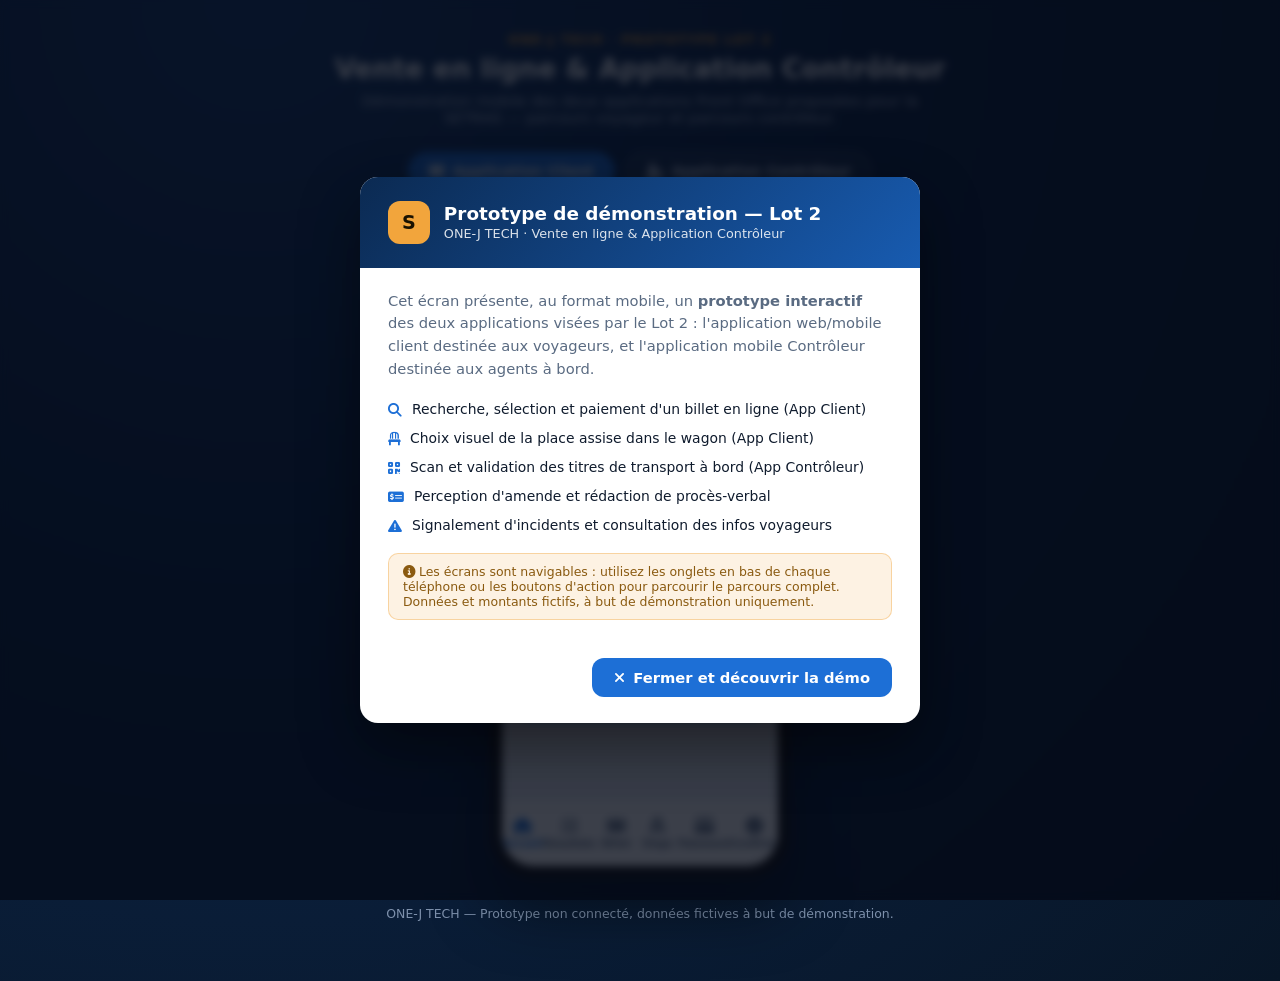
==== index1.html @ 12f7e8b3 "ame change" ====
<!DOCTYPE html>
<html lang="fr">
<head>
<meta charset="UTF-8">
<meta name="viewport" content="width=device-width, initial-scale=1.0">
<title>SETRAG — Prototype Mobile Lot 2 (Vente en ligne & Contrôleur)</title>
<link href="https://cdnjs.cloudflare.com/ajax/libs/font-awesome/6.4.0/css/all.min.css" rel="stylesheet">
<style>
:root{
  --navy:#0b2a52;
  --blue:#1d6fd6;
  --blue-dark:#124f9e;
  --amber:#f2a53c;
  --green:#1fa96a;
  --red:#e5484d;
  --bg:#eef2f8;
  --surface:#ffffff;
  --text:#0f1b2d;
  --text-soft:#5a6b82;
  --border:#dfe6f0;
  --radius:16px;
}
*{box-sizing:border-box;margin:0;padding:0;font-family:'Segoe UI',system-ui,-apple-system,sans-serif;}
body{
  background: radial-gradient(circle at 20% 0%, #163a6b 0%, #0b2140 45%, #081627 100%);
  min-height:100vh;
  color:var(--text);
  padding:32px 20px 60px;
}

/* ===== POPUP INTRO ===== */
.intro-overlay{
  position:fixed; inset:0; background:rgba(4,10,22,0.78); backdrop-filter:blur(4px);
  z-index:1000; display:flex; align-items:center; justify-content:center;
  animation:fadeIn .25s ease;
}
@keyframes fadeIn{from{opacity:0}to{opacity:1}}
.intro-modal{
  background:var(--surface); width:min(560px,92vw); border-radius:18px; overflow:hidden;
  box-shadow:0 25px 60px rgba(0,0,0,.45);
  animation:pop .3s cubic-bezier(.2,.9,.3,1.2);
}
@keyframes pop{from{opacity:0;transform:translateY(16px) scale(.96)}to{opacity:1;transform:translateY(0) scale(1)}}
.intro-head{
  background:linear-gradient(135deg,var(--navy) 0%, var(--blue) 140%);
  color:#fff; padding:24px 28px; display:flex; gap:14px; align-items:center;
}
.intro-head .logo{background:var(--amber); color:#1a1200; font-weight:800; padding:10px 14px; border-radius:12px; font-size:1.2rem;}
.intro-head h2{font-size:1.15rem;}
.intro-head span{font-size:.8rem; opacity:.85; display:block; margin-top:2px;}
.intro-body{padding:22px 28px 6px;}
.intro-body p{color:var(--text-soft); font-size:.92rem; line-height:1.55; margin-bottom:14px;}
.intro-list{list-style:none; margin-bottom:14px;}
.intro-list li{display:flex; gap:10px; align-items:flex-start; font-size:.87rem; padding:6px 0;}
.intro-list li i{color:var(--blue); margin-top:3px;}
.intro-note{
  background:rgba(242,165,60,.14); border:1px solid rgba(242,165,60,.4); color:#8a5a10;
  border-radius:10px; padding:10px 14px; font-size:.78rem; margin-bottom:18px;
}
.intro-foot{padding:14px 28px 26px; display:flex; justify-content:flex-end;}
.btn{
  padding:11px 22px; border:none; border-radius:12px; font-weight:700; cursor:pointer;
  display:inline-flex; align-items:center; gap:8px; font-size:.92rem; transition:.15s ease;
}
.btn-primary{background:var(--blue); color:#fff;}
.btn-primary:hover{background:var(--blue-dark);}

/* ===== HEADER / SWITCHER ===== */
.page-head{max-width:1100px; margin:0 auto 26px; text-align:center; color:#fff;}
.page-head .eyebrow{font-size:.78rem; letter-spacing:1.5px; text-transform:uppercase; color:var(--amber); font-weight:700; margin-bottom:6px;}
.page-head h1{font-size:1.7rem; margin-bottom:8px;}
.page-head p{color:#b9c6dc; font-size:.92rem; max-width:560px; margin:0 auto;}

.switcher{
  max-width:1100px; margin:22px auto 34px; display:flex; justify-content:center; gap:10px;
}
.switcher button{
  padding:10px 20px; border-radius:999px; border:1px solid rgba(255,255,255,.25);
  background:rgba(255,255,255,.06); color:#dce6f5; font-weight:600; font-size:.88rem; cursor:pointer;
  display:flex; align-items:center; gap:8px; transition:.15s ease;
}
.switcher button.active{background:var(--blue); border-color:var(--blue); color:#fff;}

.phones-wrap{
  max-width:1100px; margin:0 auto; display:flex; gap:48px; justify-content:center; align-items:flex-start; flex-wrap:wrap;
}
.phone-block{display:flex; flex-direction:column; align-items:center; gap:16px;}
.phone-block.hidden{display:none;}
.phone-label{color:#fff; font-weight:700; font-size:.95rem; display:flex; align-items:center; gap:8px;}
.phone-label i{color:var(--amber);}

/* ===== PHONE FRAME ===== */
.phone{
  width:300px; height:620px; background:#111; border-radius:42px; padding:12px;
  box-shadow:0 30px 60px rgba(0,0,0,.5), 0 0 0 2px rgba(255,255,255,.06);
  position:relative;
}
.phone .notch{
  position:absolute; top:12px; left:50%; transform:translateX(-50%);
  width:120px; height:22px; background:#111; border-radius:0 0 14px 14px; z-index:5;
}
.screen{
  width:100%; height:100%; background:var(--bg); border-radius:32px; overflow:hidden;
  position:relative; display:flex; flex-direction:column;
}
.status-bar{
  height:30px; background:transparent; display:flex; align-items:center; justify-content:space-between;
  padding:0 20px; font-size:.72rem; font-weight:700; color:var(--text); flex-shrink:0;
}
.screen-body{flex:1; overflow-y:auto; padding:14px 16px 90px;}
.app-view{display:none; flex-direction:column; height:100%;}
.app-view.active{display:flex;}

/* Bottom nav */
.bottom-nav{
  position:absolute; bottom:0; left:0; right:0; height:66px; background:var(--surface);
  border-top:1px solid var(--border); display:flex; z-index:6;
}
.bottom-nav button{
  flex:1; border:none; background:none; display:flex; flex-direction:column; align-items:center;
  justify-content:center; gap:3px; font-size:.62rem; color:var(--text-soft); cursor:pointer; font-weight:600;
}
.bottom-nav button i{font-size:1.05rem;}
.bottom-nav button.active{color:var(--blue);}

/* Generic UI bits inside screens */
.app-h1{font-size:1.2rem; font-weight:800; margin-bottom:4px; color:var(--navy);}
.app-sub{font-size:.78rem; color:var(--text-soft); margin-bottom:16px;}
.field{margin-bottom:12px;}
.field label{display:block; font-size:.72rem; font-weight:700; color:var(--text-soft); margin-bottom:5px; text-transform:uppercase; letter-spacing:.3px;}
.field input, .field select{
  width:100%; padding:11px 12px; border:1px solid var(--border); border-radius:10px; background:var(--surface); font-size:.85rem; color:var(--text);
}
.btn-block{
  width:100%; padding:13px; border:none; border-radius:12px; background:var(--blue); color:#fff;
  font-weight:700; font-size:.88rem; cursor:pointer; display:flex; align-items:center; justify-content:center; gap:8px;
}
.btn-block.secondary{background:var(--surface); color:var(--blue); border:1.5px solid var(--blue);}
.result-card{
  background:var(--surface); border-radius:14px; padding:14px; margin-bottom:12px; border:1px solid var(--border);
  display:flex; flex-direction:column; gap:6px;
}
.result-top{display:flex; justify-content:space-between; align-items:center;}
.result-time{font-weight:800; font-size:1rem;}
.result-price{font-weight:800; color:var(--blue); font-size:1rem;}
.tag{display:inline-block; font-size:.68rem; font-weight:700; padding:3px 8px; border-radius:999px;}
.tag-express{background:rgba(29,111,214,.12); color:var(--blue);}
.tag-omnibus{background:rgba(31,169,106,.12); color:var(--green);}
.chip-row{display:flex; gap:8px; margin-bottom:14px; flex-wrap:wrap;}
.chip{
  padding:8px 14px; border-radius:999px; border:1.5px solid var(--border); font-size:.78rem; font-weight:700; cursor:pointer; color:var(--text-soft);
}
.chip.selected{border-color:var(--blue); color:var(--blue); background:rgba(29,111,214,.08);}
.summary-line{display:flex; justify-content:space-between; font-size:.83rem; padding:8px 0; border-bottom:1px dashed var(--border);}
.summary-line strong{font-weight:800;}
.ticket-card{
  background:linear-gradient(135deg,var(--navy),var(--blue-dark)); color:#fff; border-radius:16px; padding:18px; margin-bottom:16px;
}
.ticket-card .r{display:flex; justify-content:space-between; font-size:.8rem; padding:4px 0; opacity:.92;}
.qr-box{background:#fff; border-radius:12px; padding:16px; display:flex; align-items:center; justify-content:center; margin:14px 0;}
.success-icon{
  width:64px; height:64px; border-radius:50%; background:rgba(31,169,106,.12); color:var(--green);
  display:flex; align-items:center; justify-content:center; font-size:1.8rem; margin:0 auto 14px;
}
.center{text-align:center;}

/* Contrôleur specific */
.login-avatar{width:70px; height:70px; border-radius:50%; background:var(--navy); color:#fff; display:flex; align-items:center; justify-content:center; margin:20px auto 6px; font-size:1.6rem;}
.dash-hero{background:linear-gradient(135deg,var(--navy),var(--blue-dark)); color:#fff; border-radius:16px; padding:16px; margin-bottom:16px;}
.dash-hero .r1{display:flex; justify-content:space-between; align-items:center; font-size:.8rem; opacity:.85;}
.dash-hero .r2{font-size:1.4rem; font-weight:800; margin:6px 0;}
.action-grid{display:grid; grid-template-columns:1fr 1fr; gap:10px; margin-bottom:16px;}
.action-tile{
  background:var(--surface); border:1px solid var(--border); border-radius:14px; padding:14px; text-align:center; cursor:pointer;
}
.action-tile i{font-size:1.3rem; color:var(--blue); margin-bottom:6px; display:block;}
.action-tile span{font-size:.74rem; font-weight:700; color:var(--text);}
.scan-frame{
  aspect-ratio:1; background:#0b1220; border-radius:16px; display:flex; align-items:center; justify-content:center;
  color:#4a9eff; font-size:3rem; margin-bottom:16px; position:relative; overflow:hidden;
}
.scan-frame::after{
  content:""; position:absolute; left:8%; right:8%; top:50%; height:2px; background:#4a9eff; box-shadow:0 0 12px #4a9eff;
  animation:scan 1.8s ease-in-out infinite;
}
@keyframes scan{0%,100%{top:12%} 50%{top:88%}}
.valid-banner{background:rgba(31,169,106,.12); color:var(--green); border-radius:12px; padding:12px; font-weight:700; font-size:.85rem; display:flex; align-items:center; gap:8px; margin-bottom:12px;}
.invalid-banner{background:rgba(229,72,77,.12); color:var(--red); border-radius:12px; padding:12px; font-weight:700; font-size:.85rem; display:flex; align-items:center; gap:8px; margin-bottom:12px;}
.history-item{display:flex; justify-content:space-between; align-items:center; padding:11px 0; border-bottom:1px solid var(--border); font-size:.8rem;}
.history-status{font-size:.68rem; font-weight:800; padding:3px 9px; border-radius:999px;}
.st-valid{background:rgba(31,169,106,.12); color:var(--green);}
.st-partial{background:rgba(242,165,60,.15); color:#a3690f;}
.st-invalid{background:rgba(229,72,77,.12); color:var(--red);}
.info-row{display:flex; gap:12px; align-items:center; padding:12px; background:var(--surface); border:1px solid var(--border); border-radius:12px; margin-bottom:10px;}
.info-row i{color:var(--blue); font-size:1.1rem; width:20px;}
.footnote{text-align:center; color:#7d90ab; font-size:.78rem; margin-top:28px;}

/* Choix du siège (App Client) */
.wagon-illustration{
  background:var(--surface); border:1px solid var(--border); border-radius:16px; padding:16px; margin-bottom:14px;
}
.wagon-front{
  display:flex; align-items:center; justify-content:center; gap:8px; color:var(--text-soft);
  font-size:.7rem; font-weight:700; text-transform:uppercase; letter-spacing:.5px; margin-bottom:12px;
  padding-bottom:10px; border-bottom:1px dashed var(--border);
}
.wagon-rows{display:flex; flex-direction:column; gap:8px;}
.wagon-row{display:grid; grid-template-columns:1fr 1fr 22px 1fr 1fr; gap:6px; align-items:center;}
.wagon-row .aisle{color:var(--text-soft); text-align:center; font-size:.65rem;}
.wseat{
  aspect-ratio:1; border-radius:8px; border:1.5px solid var(--border); background:var(--bg);
  display:flex; align-items:center; justify-content:center; font-size:.72rem; font-weight:800; color:var(--text-soft);
  cursor:pointer; transition:.12s ease;
}
.wseat.occupied{background:#e4e8ee; color:#aab3c0; cursor:not-allowed; border-color:#e4e8ee;}
.wseat.available:hover{border-color:var(--blue); color:var(--blue);}
.wseat.selected{background:var(--blue); border-color:var(--blue); color:#fff;}
.seat-legend{display:flex; gap:14px; justify-content:center; margin-top:14px; font-size:.68rem; color:var(--text-soft);}
.seat-legend span{display:flex; align-items:center; gap:5px;}
.legend-dot{width:12px; height:12px; border-radius:4px; display:inline-block;}
.seat-selected-banner{
  background:rgba(29,111,214,.08); border:1px solid rgba(29,111,214,.25); color:var(--blue-dark);
  border-radius:12px; padding:10px 14px; font-size:.8rem; font-weight:700; margin-bottom:14px; text-align:center;
}
</style>
</head>
<body>

<!-- ===== POPUP D'INTRODUCTION ===== -->
<div class="intro-overlay" id="introOverlay">
  <div class="intro-modal">
    <div class="intro-head">
      <div class="logo">S</div>
      <div>
        <h2>Prototype de démonstration — Lot 2</h2>
        <span>ONE-J TECH · Vente en ligne & Application Contrôleur</span>
      </div>
    </div>
    <div class="intro-body">
      <p>Cet écran présente, au format mobile, un <strong>prototype interactif</strong> des deux applications visées par le Lot 2 : l'application web/mobile client destinée aux voyageurs, et l'application mobile Contrôleur destinée aux agents à bord.</p>
      <ul class="intro-list">
        <li><i class="fa-solid fa-magnifying-glass"></i> Recherche, sélection et paiement d'un billet en ligne (App Client)</li>
        <li><i class="fa-solid fa-chair"></i> Choix visuel de la place assise dans le wagon (App Client)</li>
        <li><i class="fa-solid fa-qrcode"></i> Scan et validation des titres de transport à bord (App Contrôleur)</li>
        <li><i class="fa-solid fa-money-check-dollar"></i> Perception d'amende et rédaction de procès-verbal</li>
        <li><i class="fa-solid fa-triangle-exclamation"></i> Signalement d'incidents et consultation des infos voyageurs</li>
      </ul>
      <div class="intro-note">
        <i class="fa-solid fa-circle-info"></i>
        Les écrans sont navigables : utilisez les onglets en bas de chaque téléphone ou les boutons d'action pour parcourir le parcours complet. Données et montants fictifs, à but de démonstration uniquement.
      </div>
    </div>
    <div class="intro-foot">
      <button class="btn btn-primary" onclick="closeIntro()"><i class="fa-solid fa-xmark"></i> Fermer et découvrir la démo</button>
    </div>
  </div>
</div>

<div class="page-head">
  <div class="eyebrow">ONE-J TECH · Prototype Lot 2</div>
  <h1>Vente en ligne & Application Contrôleur</h1>
  <p>Démonstration mobile des deux applications Front Office proposées pour la SETRAG — parcours voyageur et parcours contrôleur.</p>
</div>

<div class="switcher">
  <button class="active" id="swClient" onclick="showPhone('client')"><i class="fa-solid fa-ticket"></i> Application Client</button>
  <button id="swControl" onclick="showPhone('controleur')"><i class="fa-solid fa-user-shield"></i> Application Contrôleur</button>
</div>

<div class="phones-wrap">

  <!-- ============ PHONE 1 : APPLICATION CLIENT ============ -->
  <div class="phone-block" id="blockClient">
    <div class="phone-label"><i class="fa-solid fa-mobile-screen-button"></i> Application Web & Mobile Client</div>
    <div class="phone">
      <div class="notch"></div>
      <div class="screen">
        <div class="status-bar"><span>9:41</span><span><i class="fa-solid fa-signal"></i> <i class="fa-solid fa-wifi"></i> <i class="fa-solid fa-battery-three-quarters"></i></span></div>
        <div class="screen-body">

          <!-- Accueil -->
          <div class="app-view active" id="c-accueil">
            <div class="app-h1">Bonjour 👋</div>
            <div class="app-sub">Où souhaitez-vous voyager aujourd'hui ?</div>
            <div class="field"><label>Départ</label><select><option>Owendo</option><option>N'Djolé</option></select></div>
            <div class="field"><label>Arrivée</label><select><option>Franceville</option><option>Booué</option></select></div>
            <div class="field"><label>Date</label><input type="date" value="2026-07-25"></div>
            <div class="field"><label>Passagers</label><input type="number" value="1" min="1"></div>
            <button class="btn-block" onclick="goClient('c-resultats')"><i class="fa-solid fa-magnifying-glass"></i> Rechercher un train</button>
          </div>

          <!-- Résultats -->
          <div class="app-view" id="c-resultats">
            <div class="app-h1">3 trains disponibles</div>
            <div class="app-sub">Owendo → Franceville · 25 juil. 2026</div>
            <div class="result-card">
              <div class="result-top"><span class="result-time">06:00 → 16:30</span><span class="result-price">25 000 F</span></div>
              <div><span class="tag tag-express">Express</span></div>
              <button class="btn-block secondary" onclick="goClient('c-details')" style="margin-top:8px;">Sélectionner ce train</button>
            </div>
            <div class="result-card">
              <div class="result-top"><span class="result-time">08:30 → 21:10</span><span class="result-price">18 000 F</span></div>
              <div><span class="tag tag-omnibus">Omnibus</span></div>
              <button class="btn-block secondary" onclick="goClient('c-details')" style="margin-top:8px;">Sélectionner ce train</button>
            </div>
            <div class="result-card">
              <div class="result-top"><span class="result-time">13:00 → 23:40</span><span class="result-price">25 000 F</span></div>
              <div><span class="tag tag-express">Express</span></div>
              <button class="btn-block secondary" onclick="goClient('c-details')" style="margin-top:8px;">Sélectionner ce train</button>
            </div>
          </div>

          <!-- Détails billet -->
          <div class="app-view" id="c-details">
            <div class="app-h1">Détails du billet</div>
            <div class="app-sub">Train 201 Express · 06:00 → 16:30</div>
            <div class="field"><label>Classe</label>
              <div class="chip-row">
                <div class="chip selected">2ème</div><div class="chip">1ère</div><div class="chip">VIP</div>
              </div>
            </div>
            <div class="field"><label>Nom du passager</label><input placeholder="Jean Ondo"></div>
            <div class="field"><label>Téléphone</label><input placeholder="+241 07 00 00 00"></div>
            <div class="field"><label>Options</label>
              <div class="chip-row"><div class="chip selected">Place assise</div><div class="chip">Assurance voyage</div></div>
            </div>
            <button class="btn-block" onclick="goClient('c-sieges')"><i class="fa-solid fa-arrow-right"></i> Continuer vers le choix du siège</button>
          </div>

          <!-- Choix du siège -->
          <div class="app-view" id="c-sieges">
            <div class="app-h1">Choisissez votre place</div>
            <div class="app-sub">Voiture V-01 · 2ème classe · Owendo → Franceville</div>

            <div class="wagon-illustration">
              <div class="wagon-front"><i class="fa-solid fa-train"></i> Avant du wagon</div>
              <div class="wagon-rows" id="seatGrid">
                <div class="wagon-row">
                  <div class="wseat occupied" data-seat="1A">1A</div><div class="wseat occupied" data-seat="1B">1B</div>
                  <div class="aisle">▪</div>
                  <div class="wseat available" data-seat="1C">1C</div><div class="wseat available" data-seat="1D">1D</div>
                </div>
                <div class="wagon-row">
                  <div class="wseat available" data-seat="2A">2A</div><div class="wseat available" data-seat="2B">2B</div>
                  <div class="aisle">▪</div>
                  <div class="wseat available" data-seat="2C">2C</div><div class="wseat occupied" data-seat="2D">2D</div>
                </div>
                <div class="wagon-row">
                  <div class="wseat available" data-seat="3A">3A</div><div class="wseat occupied" data-seat="3B">3B</div>
                  <div class="aisle">▪</div>
                  <div class="wseat available" data-seat="3C">3C</div><div class="wseat available" data-seat="3D">3D</div>
                </div>
                <div class="wagon-row">
                  <div class="wseat available" data-seat="4A">4A</div><div class="wseat available" data-seat="4B">4B</div>
                  <div class="aisle">▪</div>
                  <div class="wseat available" data-seat="4C">4C</div><div class="wseat available" data-seat="4D">4D</div>
                </div>
                <div class="wagon-row">
                  <div class="wseat available" data-seat="5A">5A</div><div class="wseat available" data-seat="5B">5B</div>
                  <div class="aisle">▪</div>
                  <div class="wseat occupied" data-seat="5C">5C</div><div class="wseat available" data-seat="5D">5D</div>
                </div>
              </div>
              <div class="seat-legend">
                <span><i class="legend-dot" style="background:var(--bg); border:1.5px solid var(--border);"></i> Disponible</span>
                <span><i class="legend-dot" style="background:#e4e8ee;"></i> Occupée</span>
                <span><i class="legend-dot" style="background:var(--blue);"></i> Sélectionnée</span>
              </div>
            </div>

            <div class="seat-selected-banner" id="seatBanner"><i class="fa-solid fa-chair"></i> Aucune place sélectionnée pour l'instant</div>
            <button class="btn-block" id="btn-confirm-seat" onclick="goClient('c-paiement')" disabled><i class="fa-solid fa-arrow-right"></i> Continuer vers le paiement</button>
          </div>
          <div class="app-view" id="c-paiement">
            <div class="app-h1">Paiement</div>
            <div class="app-sub">Total à régler : 25 000 FCFA</div>
            <div class="summary-line"><span>Place réservée</span><strong>Voiture V-01, siège <span class="seat-echo">à choisir</span></strong></div>
            <div class="field"><label>Méthode de paiement</label>
              <div class="chip-row">
                <div class="chip selected">Airtel Money</div><div class="chip">Moov Money</div><div class="chip">Carte bancaire</div>
              </div>
            </div>
            <div class="field"><label>Numéro de téléphone</label><input placeholder="074 00 00 00"></div>
            <div class="field" style="display:flex; align-items:center; gap:8px;">
              <input type="checkbox" checked style="width:auto;"> <span style="font-size:.78rem; color:var(--text-soft);">J'accepte les conditions générales de vente</span>
            </div>
            <button class="btn-block" onclick="goClient('c-confirmation')"><i class="fa-solid fa-lock"></i> Payer 25 000 FCFA</button>
          </div>

          <!-- Confirmation -->
          <div class="app-view" id="c-confirmation">
            <div class="center">
              <div class="success-icon"><i class="fa-solid fa-check"></i></div>
              <div class="app-h1">Paiement confirmé !</div>
              <div class="app-sub">Réservation n° RS-88213-GA</div>
            </div>
            <div class="ticket-card">
              <div class="r"><span>Trajet</span><strong>Owendo → Franceville</strong></div>
              <div class="r"><span>Train</span><strong>201 Express</strong></div>
              <div class="r"><span>Classe</span><strong>2ème classe</strong></div>
              <div class="r"><span>Place</span><strong>Voiture V-01, siège <span class="seat-echo">à choisir</span></strong></div>
              <div class="r"><span>Passager</span><strong>Jean Ondo</strong></div>
            </div>
            <div class="qr-box"><i class="fa-solid fa-qrcode" style="font-size:70px; color:#111;"></i></div>
            <button class="btn-block"><i class="fa-solid fa-download"></i> Télécharger le billet (PDF)</button>
            <button class="btn-block secondary" style="margin-top:8px;" onclick="goClient('c-accueil')"><i class="fa-solid fa-house"></i> Retour à l'accueil</button>
          </div>

        </div>
        <div class="bottom-nav">
          <button class="active" data-c="c-accueil" onclick="clientTab('c-accueil', this)"><i class="fa-solid fa-house"></i>Accueil</button>
          <button data-c="c-resultats" onclick="clientTab('c-resultats', this)"><i class="fa-solid fa-list"></i>Résultats</button>
          <button data-c="c-details" onclick="clientTab('c-details', this)"><i class="fa-solid fa-ticket"></i>Billet</button>
          <button data-c="c-sieges" onclick="clientTab('c-sieges', this)"><i class="fa-solid fa-chair"></i>Siège</button>
          <button data-c="c-paiement" onclick="clientTab('c-paiement', this)"><i class="fa-solid fa-credit-card"></i>Paiement</button>
          <button data-c="c-confirmation" onclick="clientTab('c-confirmation', this)"><i class="fa-solid fa-circle-check"></i>Confirm.</button>
        </div>
      </div>
    </div>
  </div>

  <!-- ============ PHONE 2 : APPLICATION CONTRÔLEUR ============ -->
  <div class="phone-block hidden" id="blockControl">
    <div class="phone-label"><i class="fa-solid fa-user-shield"></i> Application Mobile Contrôleur</div>
    <div class="phone">
      <div class="notch"></div>
      <div class="screen">
        <div class="status-bar"><span>9:41</span><span><i class="fa-solid fa-signal"></i> <i class="fa-solid fa-wifi"></i> <i class="fa-solid fa-battery-three-quarters"></i></span></div>
        <div class="screen-body">

          <!-- Dashboard -->
          <div class="app-view active" id="k-dashboard">
            <div class="login-avatar" style="margin:6px auto 10px;"><i class="fa-solid fa-user"></i></div>
            <div class="center app-sub" style="margin-bottom:14px;">Clarisse Obame · Contrôleur</div>
            <div class="dash-hero">
              <div class="r1"><span>Train en cours</span><span><i class="fa-solid fa-circle" style="font-size:.5rem;"></i> En ligne</span></div>
              <div class="r2">201 — Owendo → Franceville</div>
              <div class="r1"><span>Prochain arrêt</span><span>Booué · 11:20</span></div>
            </div>
            <div class="action-grid">
              <div class="action-tile" onclick="controlTab('k-scanner', null)"><i class="fa-solid fa-qrcode"></i><span>Contrôler billet</span></div>
              <div class="action-tile" onclick="controlTab('k-historique', null)"><i class="fa-solid fa-clock-rotate-left"></i><span>Billets régularisés</span></div>
              <div class="action-tile" onclick="controlTab('k-signalement', null)"><i class="fa-solid fa-triangle-exclamation"></i><span>Signalement</span></div>
              <div class="action-tile" onclick="controlTab('k-voyageurs', null)"><i class="fa-solid fa-circle-info"></i><span>Infos voyageurs</span></div>
            </div>
          </div>

          <!-- Scanner -->
          <div class="app-view" id="k-scanner">
            <div class="app-h1">Contrôle du billet</div>
            <div class="app-sub">Scannez le QR code ou saisissez le n° de billet</div>
            <div class="scan-frame"><i class="fa-solid fa-qrcode"></i></div>
            <div class="field"><label>N° Billet</label><input placeholder="TK-20260723-9921"></div>
            <div class="valid-banner"><i class="fa-solid fa-circle-check"></i> Billet valide — Jean Ondo, Voiture V-01, Place 12B</div>
            <button class="btn-block"><i class="fa-solid fa-check"></i> Valider le contrôle</button>
            <button class="btn-block secondary" style="margin-top:8px;"><i class="fa-solid fa-money-check-dollar"></i> Percevoir une amende</button>
          </div>

          <!-- Historique -->
          <div class="app-view" id="k-historique">
            <div class="app-h1">Historique & suivi</div>
            <div class="app-sub">42 billets contrôlés depuis le départ</div>
            <div class="history-item"><span>TK-9921 · V01-12B</span><span class="history-status st-valid">Valide</span></div>
            <div class="history-item"><span>TK-9902 · V02-04A</span><span class="history-status st-partial">Régularisé</span></div>
            <div class="history-item"><span>TK-9887 · V01-08C</span><span class="history-status st-valid">Valide</span></div>
            <div class="history-item"><span>TK-9880 · V02-11B</span><span class="history-status st-invalid">Invalide (PV rédigé)</span></div>
            <div class="history-item"><span>TK-9875 · V01-03A</span><span class="history-status st-valid">Valide</span></div>
          </div>

          <!-- Signalement -->
          <div class="app-view" id="k-signalement">
            <div class="app-h1">Signalement</div>
            <div class="app-sub">Remonter un incident au centre de supervision</div>
            <div class="field"><label>Type d'incident</label>
              <select><option>Comportement suspect</option><option>Bagarre / altercation</option><option>Anomalie technique</option></select>
            </div>
            <div class="field"><label>Localisation</label><input placeholder="Voiture V-02, entre Booué et Lastourville"></div>
            <div class="field"><label>Description</label><input placeholder="Détails de la situation"></div>
            <button class="btn-block" style="background:var(--red);"><i class="fa-solid fa-paper-plane"></i> Envoyer au centre de supervision</button>
          </div>

          <!-- Infos voyageurs -->
          <div class="app-view" id="k-voyageurs">
            <div class="app-h1">Informations voyageurs</div>
            <div class="info-row"><i class="fa-solid fa-clock"></i><span>Retard estimé de 12 min à l'arrivée à Franceville</span></div>
            <div class="info-row"><i class="fa-solid fa-route"></i><span>Correspondance disponible en gare de Booué (Omnibus 102)</span></div>
            <div class="info-row"><i class="fa-solid fa-utensils"></i><span>Voiture-bar disponible en V-03 (VIP)</span></div>
            <div class="info-row"><i class="fa-solid fa-circle-question"></i><span>Réclamation voyageur : formulaire disponible sur demande</span></div>
          </div>

        </div>
        <div class="bottom-nav">
          <button class="active" data-k="k-dashboard" onclick="controlTab('k-dashboard', this)"><i class="fa-solid fa-gauge"></i>Dashboard</button>
          <button data-k="k-scanner" onclick="controlTab('k-scanner', this)"><i class="fa-solid fa-qrcode"></i>Scanner</button>
          <button data-k="k-historique" onclick="controlTab('k-historique', this)"><i class="fa-solid fa-clock-rotate-left"></i>Historique</button>
          <button data-k="k-signalement" onclick="controlTab('k-signalement', this)"><i class="fa-solid fa-triangle-exclamation"></i>Alerte</button>
          <button data-k="k-voyageurs" onclick="controlTab('k-voyageurs', this)"><i class="fa-solid fa-circle-info"></i>Infos</button>
        </div>
      </div>
    </div>
  </div>

</div>

<div class="footnote">ONE-J TECH — Prototype non connecté, données fictives à but de démonstration.</div>

<script>
function closeIntro(){
  const o = document.getElementById('introOverlay');
  o.style.transition='opacity .2s ease'; o.style.opacity='0';
  setTimeout(()=>o.remove(),200);
}

function showPhone(which){
  document.getElementById('blockClient').classList.toggle('hidden', which!=='client');
  document.getElementById('blockControl').classList.toggle('hidden', which!=='controleur');
  document.getElementById('swClient').classList.toggle('active', which==='client');
  document.getElementById('swControl').classList.toggle('active', which==='controleur');
}

function goClient(viewId){
  document.querySelectorAll('#blockClient .app-view').forEach(v=>v.classList.remove('active'));
  document.getElementById(viewId).classList.add('active');
  document.querySelectorAll('#blockClient .bottom-nav button').forEach(b=>b.classList.toggle('active', b.dataset.c===viewId));
}
function clientTab(viewId, btn){ goClient(viewId); }

// Sélection de siège dans le wagon
let selectedSeat = null;
document.getElementById('seatGrid').addEventListener('click', (e)=>{
  const seat = e.target.closest('.wseat');
  if(!seat || seat.classList.contains('occupied')) return;
  document.querySelectorAll('#seatGrid .wseat.selected').forEach(s=>{ s.classList.remove('selected'); s.classList.add('available'); });
  seat.classList.remove('available');
  seat.classList.add('selected');
  selectedSeat = seat.dataset.seat;
  document.getElementById('seatBanner').innerHTML = '<i class="fa-solid fa-chair"></i> Place sélectionnée : Voiture V-01, siège ' + selectedSeat;
  document.getElementById('btn-confirm-seat').disabled = false;
  // Répercute le siège choisi sur le récapitulatif de paiement et le billet final
  document.querySelectorAll('.seat-echo').forEach(el => el.textContent = selectedSeat);
});

function controlTab(viewId, btn){
  document.querySelectorAll('#blockControl .app-view').forEach(v=>v.classList.remove('active'));
  document.getElementById(viewId).classList.add('active');
  document.querySelectorAll('#blockControl .bottom-nav button').forEach(b=>b.classList.toggle('active', b.dataset.k===viewId));
}
</script>
</body>
</html>
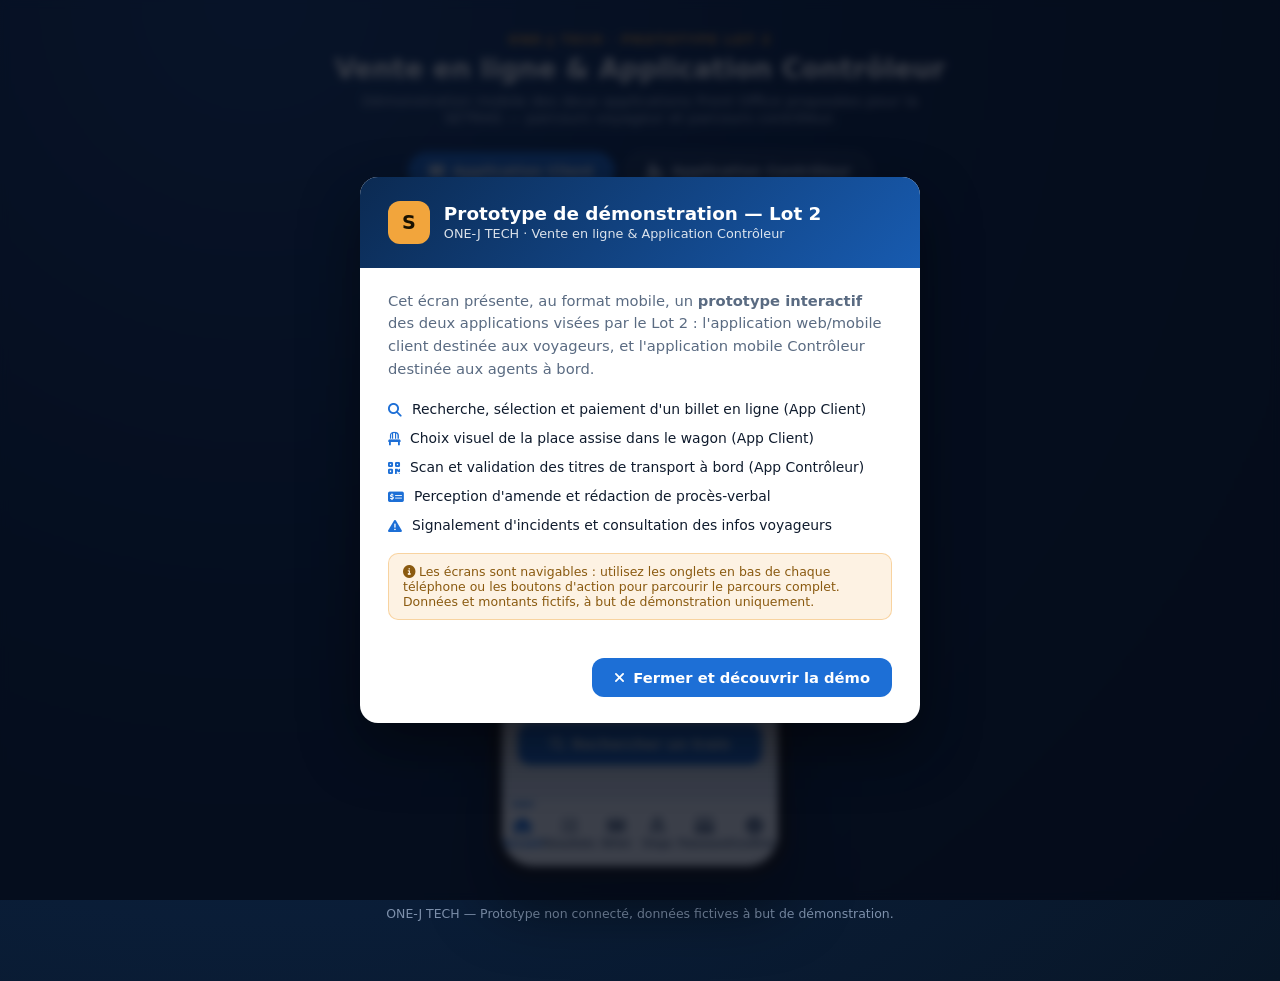
==== commit 62cdcfe7: "Rename SETRAG Lot 2 prototype to index1.html Consolidate the mobile prototype under its canonical fi" ====
--- a/index1.html
+++ b/index1.html
@@ -107,9 +107,26 @@
   height:30px; background:transparent; display:flex; align-items:center; justify-content:space-between;
   padding:0 20px; font-size:.72rem; font-weight:700; color:var(--text); flex-shrink:0;
 }
+
+/* In-app top bar: back navigation + contextual title */
+.topbar{
+  flex-shrink:0; height:46px; background:var(--surface); border-bottom:1px solid var(--border);
+  display:flex; align-items:center; gap:10px; padding:0 14px; position:relative; z-index:4;
+}
+.topbar .back-btn{
+  width:28px; height:28px; border-radius:50%; border:none; background:var(--bg); color:var(--navy);
+  display:flex; align-items:center; justify-content:center; cursor:pointer; font-size:.75rem; flex-shrink:0;
+  transition:.15s ease;
+}
+.topbar .back-btn:hover{background:var(--border);}
+.topbar .back-btn.invisible{visibility:hidden; pointer-events:none;}
+.topbar-title{font-size:.85rem; font-weight:800; color:var(--navy); flex:1; overflow:hidden; text-overflow:ellipsis; white-space:nowrap;}
+.topbar-step{font-size:.66rem; font-weight:700; color:var(--text-soft); background:var(--bg); padding:4px 9px; border-radius:999px; flex-shrink:0; white-space:nowrap;}
+
 .screen-body{flex:1; overflow-y:auto; padding:14px 16px 90px;}
 .app-view{display:none; flex-direction:column; height:100%;}
-.app-view.active{display:flex;}
+.app-view.active{display:flex; animation:viewIn .28s ease;}
+@keyframes viewIn{from{opacity:0; transform:translateY(8px);} to{opacity:1; transform:translateY(0);}}
 
 /* Bottom nav */
 .bottom-nav{
@@ -119,9 +136,14 @@
 .bottom-nav button{
   flex:1; border:none; background:none; display:flex; flex-direction:column; align-items:center;
   justify-content:center; gap:3px; font-size:.62rem; color:var(--text-soft); cursor:pointer; font-weight:600;
-}
-.bottom-nav button i{font-size:1.05rem;}
+  position:relative; transition:.15s ease;
+}
+.bottom-nav button i{font-size:1.05rem; transition:.15s ease;}
 .bottom-nav button.active{color:var(--blue);}
+.bottom-nav button.active::before{
+  content:""; position:absolute; top:2px; width:22px; height:3px; border-radius:0 0 3px 3px; background:var(--blue);
+}
+.bottom-nav button:hover{color:var(--blue-dark);}
 
 /* Generic UI bits inside screens */
 .app-h1{font-size:1.2rem; font-weight:800; margin-bottom:4px; color:var(--navy);}
@@ -134,12 +156,18 @@
 .btn-block{
   width:100%; padding:13px; border:none; border-radius:12px; background:var(--blue); color:#fff;
   font-weight:700; font-size:.88rem; cursor:pointer; display:flex; align-items:center; justify-content:center; gap:8px;
-}
+  transition:.15s ease;
+}
+.btn-block:not(:disabled):hover{filter:brightness(1.07); transform:translateY(-1px); box-shadow:0 8px 16px rgba(29,111,214,.28);}
+.btn-block:not(:disabled):active{transform:translateY(0); filter:brightness(.96);}
+.btn-block:disabled{opacity:.4; cursor:not-allowed;}
 .btn-block.secondary{background:var(--surface); color:var(--blue); border:1.5px solid var(--blue);}
+.btn-block.secondary:not(:disabled):hover{background:rgba(29,111,214,.07); box-shadow:none;}
 .result-card{
   background:var(--surface); border-radius:14px; padding:14px; margin-bottom:12px; border:1px solid var(--border);
-  display:flex; flex-direction:column; gap:6px;
-}
+  display:flex; flex-direction:column; gap:6px; transition:.15s ease;
+}
+.result-card:hover{border-color:rgba(29,111,214,.4); box-shadow:0 10px 22px rgba(15,27,45,.09);}
 .result-top{display:flex; justify-content:space-between; align-items:center;}
 .result-time{font-weight:800; font-size:1rem;}
 .result-price{font-weight:800; color:var(--blue); font-size:1rem;}
@@ -149,8 +177,11 @@
 .chip-row{display:flex; gap:8px; margin-bottom:14px; flex-wrap:wrap;}
 .chip{
   padding:8px 14px; border-radius:999px; border:1.5px solid var(--border); font-size:.78rem; font-weight:700; cursor:pointer; color:var(--text-soft);
-}
+  transition:.15s ease;
+}
+.chip:hover{border-color:var(--blue); color:var(--blue);}
 .chip.selected{border-color:var(--blue); color:var(--blue); background:rgba(29,111,214,.08);}
+.chip.selected:hover{color:var(--blue-dark);}
 .summary-line{display:flex; justify-content:space-between; font-size:.83rem; padding:8px 0; border-bottom:1px dashed var(--border);}
 .summary-line strong{font-weight:800;}
 .ticket-card{
@@ -172,7 +203,10 @@
 .action-grid{display:grid; grid-template-columns:1fr 1fr; gap:10px; margin-bottom:16px;}
 .action-tile{
   background:var(--surface); border:1px solid var(--border); border-radius:14px; padding:14px; text-align:center; cursor:pointer;
-}
+  transition:.15s ease;
+}
+.action-tile:hover{border-color:rgba(29,111,214,.4); box-shadow:0 10px 20px rgba(15,27,45,.09); transform:translateY(-2px);}
+.action-tile:active{transform:translateY(0);}
 .action-tile i{font-size:1.3rem; color:var(--blue); margin-bottom:6px; display:block;}
 .action-tile span{font-size:.74rem; font-weight:700; color:var(--text);}
 .scan-frame{
@@ -213,7 +247,8 @@
   cursor:pointer; transition:.12s ease;
 }
 .wseat.occupied{background:#e4e8ee; color:#aab3c0; cursor:not-allowed; border-color:#e4e8ee;}
-.wseat.available:hover{border-color:var(--blue); color:var(--blue);}
+.wseat.available:hover{border-color:var(--blue); color:var(--blue); transform:translateY(-1px);}
+.wseat.available:active{transform:scale(.9);}
 .wseat.selected{background:var(--blue); border-color:var(--blue); color:#fff;}
 .seat-legend{display:flex; gap:14px; justify-content:center; margin-top:14px; font-size:.68rem; color:var(--text-soft);}
 .seat-legend span{display:flex; align-items:center; gap:5px;}
@@ -222,6 +257,13 @@
   background:rgba(29,111,214,.08); border:1px solid rgba(29,111,214,.25); color:var(--blue-dark);
   border-radius:12px; padding:10px 14px; font-size:.8rem; font-weight:700; margin-bottom:14px; text-align:center;
 }
+.seat-selected-banner.shake{animation:shakeX .35s ease;}
+.seat-selected-banner.limit{background:rgba(242,165,60,.14); border-color:rgba(242,165,60,.4); color:#8a5a10;}
+@keyframes shakeX{0%,100%{transform:translateX(0)}20%{transform:translateX(-4px)}40%{transform:translateX(4px)}60%{transform:translateX(-3px)}80%{transform:translateX(3px)}}
+
+/* Payment form validation */
+.field input.input-error{border-color:var(--red); box-shadow:0 0 0 3px rgba(229,72,77,.12);}
+.error-text{color:var(--red) !important;}
 </style>
 </head>
 <body>
@@ -276,61 +318,67 @@
       <div class="notch"></div>
       <div class="screen">
         <div class="status-bar"><span>9:41</span><span><i class="fa-solid fa-signal"></i> <i class="fa-solid fa-wifi"></i> <i class="fa-solid fa-battery-three-quarters"></i></span></div>
+        <div class="topbar">
+          <button class="back-btn invisible" id="backClient" onclick="goBackClient()"><i class="fa-solid fa-chevron-left"></i></button>
+          <div class="topbar-title" id="titleClient">Rechercher un trajet</div>
+          <div class="topbar-step" id="stepClient">Étape 1/5</div>
+        </div>
         <div class="screen-body">
 
           <!-- Accueil -->
           <div class="app-view active" id="c-accueil">
             <div class="app-h1">Bonjour 👋</div>
             <div class="app-sub">Où souhaitez-vous voyager aujourd'hui ?</div>
-            <div class="field"><label>Départ</label><select><option>Owendo</option><option>N'Djolé</option></select></div>
-            <div class="field"><label>Arrivée</label><select><option>Franceville</option><option>Booué</option></select></div>
-            <div class="field"><label>Date</label><input type="date" value="2026-07-25"></div>
-            <div class="field"><label>Passagers</label><input type="number" value="1" min="1"></div>
-            <button class="btn-block" onclick="goClient('c-resultats')"><i class="fa-solid fa-magnifying-glass"></i> Rechercher un train</button>
+            <div class="field"><label>Départ</label><select id="selDep"><option>Owendo</option><option>N'Djolé</option></select></div>
+            <div class="field"><label>Arrivée</label><select id="selArr"><option>Franceville</option><option>Booué</option></select></div>
+            <div class="field"><label>Date</label><input type="date" id="selDate" value="2026-07-25"></div>
+            <div class="field"><label>Passagers</label><input type="number" id="inputPassengers" value="1" min="1" max="4"></div>
+            <button class="btn-block" onclick="startSearch()"><i class="fa-solid fa-magnifying-glass"></i> Rechercher un train</button>
           </div>
 
           <!-- Résultats -->
           <div class="app-view" id="c-resultats">
             <div class="app-h1">3 trains disponibles</div>
-            <div class="app-sub">Owendo → Franceville · 25 juil. 2026</div>
+            <div class="app-sub" id="resultsRouteLabel">Owendo → Franceville · 25 juil. 2026</div>
             <div class="result-card">
               <div class="result-top"><span class="result-time">06:00 → 16:30</span><span class="result-price">25 000 F</span></div>
               <div><span class="tag tag-express">Express</span></div>
-              <button class="btn-block secondary" onclick="goClient('c-details')" style="margin-top:8px;">Sélectionner ce train</button>
+              <button class="btn-block secondary" onclick="chooseTrain('201 Express','06:00 → 16:30',25000)" style="margin-top:8px;">Sélectionner ce train</button>
             </div>
             <div class="result-card">
               <div class="result-top"><span class="result-time">08:30 → 21:10</span><span class="result-price">18 000 F</span></div>
               <div><span class="tag tag-omnibus">Omnibus</span></div>
-              <button class="btn-block secondary" onclick="goClient('c-details')" style="margin-top:8px;">Sélectionner ce train</button>
+              <button class="btn-block secondary" onclick="chooseTrain('102 Omnibus','08:30 → 21:10',18000)" style="margin-top:8px;">Sélectionner ce train</button>
             </div>
             <div class="result-card">
               <div class="result-top"><span class="result-time">13:00 → 23:40</span><span class="result-price">25 000 F</span></div>
               <div><span class="tag tag-express">Express</span></div>
-              <button class="btn-block secondary" onclick="goClient('c-details')" style="margin-top:8px;">Sélectionner ce train</button>
+              <button class="btn-block secondary" onclick="chooseTrain('305 Express','13:00 → 23:40',25000)" style="margin-top:8px;">Sélectionner ce train</button>
             </div>
           </div>
 
           <!-- Détails billet -->
           <div class="app-view" id="c-details">
             <div class="app-h1">Détails du billet</div>
-            <div class="app-sub">Train 201 Express · 06:00 → 16:30</div>
+            <div class="app-sub" id="detailsTrainLabel">Train 201 Express · 06:00 → 16:30</div>
             <div class="field"><label>Classe</label>
               <div class="chip-row">
-                <div class="chip selected">2ème</div><div class="chip">1ère</div><div class="chip">VIP</div>
+                <div class="chip selected" onclick="selectClass(this,'2eme')">2ème</div><div class="chip" onclick="selectClass(this,'1ere')">1ère</div><div class="chip" onclick="selectClass(this,'vip')">VIP</div>
               </div>
             </div>
-            <div class="field"><label>Nom du passager</label><input placeholder="Jean Ondo"></div>
+            <div class="field"><label>Nom du passager principal</label><input placeholder="Jean Ondo"></div>
             <div class="field"><label>Téléphone</label><input placeholder="+241 07 00 00 00"></div>
             <div class="field"><label>Options</label>
-              <div class="chip-row"><div class="chip selected">Place assise</div><div class="chip">Assurance voyage</div></div>
-            </div>
+              <div class="chip-row"><div class="chip selected" style="cursor:default;">Place assise incluse</div><div class="chip" onclick="toggleInsurance(this)">Assurance voyage (+2 000 F/pers.)</div></div>
+            </div>
+            <div class="summary-line" style="border-bottom:none;"><span>Total estimé (<span id="detailsPaxCount">1</span> passager(s))</span><strong id="detailsPriceValue" style="color:var(--blue);">25 000 FCFA</strong></div>
             <button class="btn-block" onclick="goClient('c-sieges')"><i class="fa-solid fa-arrow-right"></i> Continuer vers le choix du siège</button>
           </div>
 
           <!-- Choix du siège -->
           <div class="app-view" id="c-sieges">
             <div class="app-h1">Choisissez votre place</div>
-            <div class="app-sub">Voiture V-01 · 2ème classe · Owendo → Franceville</div>
+            <div class="app-sub" id="seatsSubtitle">Voiture V-01 · 2ème classe · Sélectionnez 1 place</div>
 
             <div class="wagon-illustration">
               <div class="wagon-front"><i class="fa-solid fa-train"></i> Avant du wagon</div>
@@ -373,18 +421,24 @@
           </div>
           <div class="app-view" id="c-paiement">
             <div class="app-h1">Paiement</div>
-            <div class="app-sub">Total à régler : 25 000 FCFA</div>
-            <div class="summary-line"><span>Place réservée</span><strong>Voiture V-01, siège <span class="seat-echo">à choisir</span></strong></div>
+            <div class="app-sub">Vérifiez les détails avant de régler</div>
+            <div class="summary-line"><span>Trajet</span><strong id="payTrajet">Owendo → Franceville</strong></div>
+            <div class="summary-line"><span>Train</span><strong id="payTrain">201 Express · 06:00 → 16:30</strong></div>
+            <div class="summary-line"><span>Classe</span><strong id="payClasse">2ème classe</strong></div>
+            <div class="summary-line"><span>Passagers</span><strong id="payPax">1</strong></div>
+            <div class="summary-line"><span>Places réservées</span><strong id="paySeats">à choisir</strong></div>
+            <div class="summary-line" id="payOptionsLine" style="display:none;"><span>Options</span><strong id="payOptions"></strong></div>
+            <div class="summary-line" style="border-bottom:none;"><span>Total à régler</span><strong id="payTotal" style="color:var(--blue); font-size:.95rem;">25 000 FCFA</strong></div>
             <div class="field"><label>Méthode de paiement</label>
               <div class="chip-row">
-                <div class="chip selected">Airtel Money</div><div class="chip">Moov Money</div><div class="chip">Carte bancaire</div>
+                <div class="chip selected" onclick="chipSelect(this)">Airtel Money</div><div class="chip" onclick="chipSelect(this)">Moov Money</div><div class="chip" onclick="chipSelect(this)">Carte bancaire</div>
               </div>
             </div>
-            <div class="field"><label>Numéro de téléphone</label><input placeholder="074 00 00 00"></div>
+            <div class="field"><label>Numéro de téléphone</label><input id="payPhone" placeholder="074 00 00 00"></div>
             <div class="field" style="display:flex; align-items:center; gap:8px;">
-              <input type="checkbox" checked style="width:auto;"> <span style="font-size:.78rem; color:var(--text-soft);">J'accepte les conditions générales de vente</span>
-            </div>
-            <button class="btn-block" onclick="goClient('c-confirmation')"><i class="fa-solid fa-lock"></i> Payer 25 000 FCFA</button>
+              <input type="checkbox" id="payTerms" checked style="width:auto;"> <span id="termsLabel" style="font-size:.78rem; color:var(--text-soft);">J'accepte les conditions générales de vente</span>
+            </div>
+            <button class="btn-block" id="payButton" onclick="payNow()"><i class="fa-solid fa-lock"></i> <span id="payButtonLabel">Payer 25 000 FCFA</span></button>
           </div>
 
           <!-- Confirmation -->
@@ -392,18 +446,19 @@
             <div class="center">
               <div class="success-icon"><i class="fa-solid fa-check"></i></div>
               <div class="app-h1">Paiement confirmé !</div>
-              <div class="app-sub">Réservation n° RS-88213-GA</div>
+              <div class="app-sub" id="confReservation">Réservation n° RS-88213-GA</div>
             </div>
             <div class="ticket-card">
-              <div class="r"><span>Trajet</span><strong>Owendo → Franceville</strong></div>
-              <div class="r"><span>Train</span><strong>201 Express</strong></div>
-              <div class="r"><span>Classe</span><strong>2ème classe</strong></div>
-              <div class="r"><span>Place</span><strong>Voiture V-01, siège <span class="seat-echo">à choisir</span></strong></div>
-              <div class="r"><span>Passager</span><strong>Jean Ondo</strong></div>
+              <div class="r"><span>Trajet</span><strong id="confRoute">Owendo → Franceville</strong></div>
+              <div class="r"><span>Train</span><strong id="confTrain">201 Express</strong></div>
+              <div class="r"><span>Classe</span><strong id="confClasse">2ème classe</strong></div>
+              <div class="r"><span>Place(s)</span><strong id="confSeats">Voiture V-01, siège <span class="seat-echo">à choisir</span></strong></div>
+              <div class="r"><span>Passagers</span><strong id="confPax">1 passager</strong></div>
+              <div class="r"><span>Total payé</span><strong id="confTotal">25 000 FCFA</strong></div>
             </div>
             <div class="qr-box"><i class="fa-solid fa-qrcode" style="font-size:70px; color:#111;"></i></div>
             <button class="btn-block"><i class="fa-solid fa-download"></i> Télécharger le billet (PDF)</button>
-            <button class="btn-block secondary" style="margin-top:8px;" onclick="goClient('c-accueil')"><i class="fa-solid fa-house"></i> Retour à l'accueil</button>
+            <button class="btn-block secondary" style="margin-top:8px;" onclick="resetBooking()"><i class="fa-solid fa-house"></i> Retour à l'accueil</button>
           </div>
 
         </div>
@@ -426,6 +481,10 @@
       <div class="notch"></div>
       <div class="screen">
         <div class="status-bar"><span>9:41</span><span><i class="fa-solid fa-signal"></i> <i class="fa-solid fa-wifi"></i> <i class="fa-solid fa-battery-three-quarters"></i></span></div>
+        <div class="topbar">
+          <button class="back-btn invisible" id="backControl" onclick="goBackControl()"><i class="fa-solid fa-chevron-left"></i></button>
+          <div class="topbar-title" id="titleControl">Tableau de bord</div>
+        </div>
         <div class="screen-body">
 
           <!-- Dashboard -->
@@ -518,33 +577,246 @@
   document.getElementById('swControl').classList.toggle('active', which==='controleur');
 }
 
+const CLIENT_FLOW = ['c-accueil','c-resultats','c-details','c-sieges','c-paiement','c-confirmation'];
+const CLIENT_TITLES = {
+  'c-accueil':'Rechercher un trajet',
+  'c-resultats':'Trains disponibles',
+  'c-details':'Détails du billet',
+  'c-sieges':'Choix de la place',
+  'c-paiement':'Paiement',
+  'c-confirmation':'Confirmation'
+};
+
+// ===== État de la réservation (rend le parcours passager dynamique) =====
+const CLASS_INFO = {
+  '2eme': {label:'2ème classe', mult:1},
+  '1ere': {label:'1ère classe', mult:1.5},
+  'vip':  {label:'Classe VIP', mult:2.2}
+};
+const INSURANCE_PRICE = 2000;
+
+let booking = {
+  route: 'Owendo → Franceville',
+  date: '2026-07-25',
+  passengers: 1,
+  train: { name:'201 Express', time:'06:00 → 16:30', price:25000 },
+  classKey: '2eme',
+  insurance: false,
+  seats: []
+};
+
+function formatFCFA(n){ return n.toLocaleString('fr-FR') + ' FCFA'; }
+function computeTotal(){
+  const perSeat = Math.round(booking.train.price * CLASS_INFO[booking.classKey].mult);
+  let total = perSeat * booking.passengers;
+  if(booking.insurance) total += INSURANCE_PRICE * booking.passengers;
+  return {perSeat, total};
+}
+
+function chipSelect(el){
+  el.parentElement.querySelectorAll('.chip').forEach(c=>c.classList.remove('selected'));
+  el.classList.add('selected');
+}
+
+function startSearch(){
+  const dep = document.getElementById('selDep').value;
+  const arr = document.getElementById('selArr').value;
+  booking.route = dep + ' → ' + arr;
+  booking.date = document.getElementById('selDate').value;
+  const pax = parseInt(document.getElementById('inputPassengers').value, 10);
+  booking.passengers = Math.max(1, Math.min(isNaN(pax)?1:pax, 4));
+  booking.seats = [];
+  goClient('c-resultats');
+}
+
+function chooseTrain(name, time, price){
+  booking.train = { name, time, price };
+  booking.seats = [];
+  goClient('c-details');
+}
+
+function selectClass(el, key){
+  chipSelect(el);
+  booking.classKey = key;
+  updatePriceEstimate();
+}
+
+function toggleInsurance(el){
+  booking.insurance = !booking.insurance;
+  el.classList.toggle('selected', booking.insurance);
+  updatePriceEstimate();
+}
+
+function updatePriceEstimate(){
+  const {total} = computeTotal();
+  const priceEl = document.getElementById('detailsPriceValue');
+  const paxEl = document.getElementById('detailsPaxCount');
+  if(priceEl) priceEl.textContent = formatFCFA(total);
+  if(paxEl) paxEl.textContent = booking.passengers;
+}
+
+function renderResults(){
+  const dateLabel = booking.date ? new Date(booking.date).toLocaleDateString('fr-FR', {day:'numeric', month:'short', year:'numeric'}) : '';
+  document.getElementById('resultsRouteLabel').textContent = booking.route + (dateLabel ? ' · ' + dateLabel : '');
+}
+
+function renderDetails(){
+  document.getElementById('detailsTrainLabel').textContent = 'Train ' + booking.train.name + ' · ' + booking.train.time;
+  updatePriceEstimate();
+}
+
+function renderSeatsScreen(){
+  document.querySelectorAll('#seatGrid .wseat').forEach(s=>{
+    if(s.classList.contains('occupied')) return;
+    if(booking.seats.includes(s.dataset.seat)){ s.classList.add('selected'); s.classList.remove('available'); }
+    else { s.classList.remove('selected'); s.classList.add('available'); }
+  });
+  const plural = booking.passengers>1 ? 's' : '';
+  document.getElementById('seatsSubtitle').textContent = 'Voiture V-01 · ' + CLASS_INFO[booking.classKey].label + ' · Sélectionnez ' + booking.passengers + ' place' + plural;
+  updateSeatBanner();
+}
+
+function updateSeatBanner(){
+  const banner = document.getElementById('seatBanner');
+  const btn = document.getElementById('btn-confirm-seat');
+  const n = booking.seats.length;
+  banner.classList.remove('limit');
+  if(n===0){
+    banner.innerHTML = '<i class="fa-solid fa-chair"></i> Aucune place sélectionnée (0/' + booking.passengers + ')';
+  } else {
+    banner.innerHTML = '<i class="fa-solid fa-chair"></i> ' + n + '/' + booking.passengers + ' place(s) sélectionnée(s) : ' + booking.seats.join(', ');
+  }
+  btn.disabled = (n !== booking.passengers);
+  document.querySelectorAll('.seat-echo').forEach(el => el.textContent = booking.seats.join(', ') || 'à choisir');
+}
+
+function flashSeatLimit(){
+  const banner = document.getElementById('seatBanner');
+  banner.classList.add('limit');
+  banner.innerHTML = '<i class="fa-solid fa-triangle-exclamation"></i> Vous avez déjà sélectionné ' + booking.passengers + ' place(s) pour ' + booking.passengers + ' passager(s)';
+  banner.classList.add('shake');
+  setTimeout(()=>banner.classList.remove('shake'), 350);
+}
+
+function renderPayment(){
+  const {total} = computeTotal();
+  document.getElementById('payTrajet').textContent = booking.route;
+  document.getElementById('payTrain').textContent = booking.train.name + ' · ' + booking.train.time;
+  document.getElementById('payClasse').textContent = CLASS_INFO[booking.classKey].label;
+  document.getElementById('payPax').textContent = booking.passengers;
+  document.getElementById('paySeats').textContent = booking.seats.length ? ('V-01, ' + booking.seats.join(', ')) : 'à choisir';
+  const optLine = document.getElementById('payOptionsLine');
+  if(booking.insurance){
+    optLine.style.display = 'flex';
+    document.getElementById('payOptions').textContent = 'Assurance voyage (+' + formatFCFA(INSURANCE_PRICE * booking.passengers) + ')';
+  } else {
+    optLine.style.display = 'none';
+  }
+  document.getElementById('payTotal').textContent = formatFCFA(total);
+  document.getElementById('payButtonLabel').textContent = 'Payer ' + formatFCFA(total);
+}
+
+function payNow(){
+  const phone = document.getElementById('payPhone');
+  const terms = document.getElementById('payTerms');
+  const termsLabel = document.getElementById('termsLabel');
+  let valid = true;
+  if(!phone.value.trim()){ phone.classList.add('input-error'); valid = false; } else { phone.classList.remove('input-error'); }
+  if(!terms.checked){ termsLabel.classList.add('error-text'); valid = false; } else { termsLabel.classList.remove('error-text'); }
+  if(!valid) return;
+
+  const btn = document.getElementById('payButton');
+  const original = btn.innerHTML;
+  btn.disabled = true;
+  btn.innerHTML = '<i class="fa-solid fa-spinner fa-spin"></i> Traitement du paiement…';
+  setTimeout(()=>{
+    btn.disabled = false;
+    btn.innerHTML = original;
+    renderConfirmation();
+    goClient('c-confirmation');
+  }, 1100);
+}
+
+function renderConfirmation(){
+  const {total} = computeTotal();
+  document.getElementById('confRoute').textContent = booking.route;
+  document.getElementById('confTrain').textContent = booking.train.name;
+  document.getElementById('confClasse').textContent = CLASS_INFO[booking.classKey].label;
+  document.getElementById('confSeats').innerHTML = 'Voiture V-01, siège <span class="seat-echo">' + (booking.seats.join(', ') || 'à choisir') + '</span>';
+  document.getElementById('confPax').textContent = booking.passengers + (booking.passengers>1 ? ' passagers' : ' passager');
+  document.getElementById('confTotal').textContent = formatFCFA(total);
+  const resNum = 'RS-' + Math.floor(80000 + Math.random()*9000) + '-GA';
+  document.getElementById('confReservation').textContent = 'Réservation n° ' + resNum;
+}
+
+function resetBooking(){
+  booking.seats = [];
+  goClient('c-accueil');
+}
+
 function goClient(viewId){
   document.querySelectorAll('#blockClient .app-view').forEach(v=>v.classList.remove('active'));
   document.getElementById(viewId).classList.add('active');
   document.querySelectorAll('#blockClient .bottom-nav button').forEach(b=>b.classList.toggle('active', b.dataset.c===viewId));
+  updateClientTopbar(viewId);
+  if(viewId==='c-resultats') renderResults();
+  if(viewId==='c-details') renderDetails();
+  if(viewId==='c-sieges') renderSeatsScreen();
+  if(viewId==='c-paiement') renderPayment();
+  document.querySelector('#blockClient .screen-body').scrollTo({top:0, behavior:'smooth'});
 }
 function clientTab(viewId, btn){ goClient(viewId); }
 
-// Sélection de siège dans le wagon
-let selectedSeat = null;
+function updateClientTopbar(viewId){
+  const idx = CLIENT_FLOW.indexOf(viewId);
+  document.getElementById('titleClient').textContent = CLIENT_TITLES[viewId] || '';
+  document.getElementById('backClient').classList.toggle('invisible', idx<=0);
+  document.getElementById('stepClient').textContent = viewId==='c-confirmation' ? 'Terminé' : ('Étape ' + (idx+1) + '/5');
+}
+function goBackClient(){
+  const current = document.querySelector('#blockClient .app-view.active').id;
+  const idx = CLIENT_FLOW.indexOf(current);
+  if(idx>0) goClient(CLIENT_FLOW[idx-1]);
+}
+
+// Sélection multi-sièges dans le wagon (jusqu'au nombre de passagers)
 document.getElementById('seatGrid').addEventListener('click', (e)=>{
   const seat = e.target.closest('.wseat');
   if(!seat || seat.classList.contains('occupied')) return;
-  document.querySelectorAll('#seatGrid .wseat.selected').forEach(s=>{ s.classList.remove('selected'); s.classList.add('available'); });
-  seat.classList.remove('available');
-  seat.classList.add('selected');
-  selectedSeat = seat.dataset.seat;
-  document.getElementById('seatBanner').innerHTML = '<i class="fa-solid fa-chair"></i> Place sélectionnée : Voiture V-01, siège ' + selectedSeat;
-  document.getElementById('btn-confirm-seat').disabled = false;
-  // Répercute le siège choisi sur le récapitulatif de paiement et le billet final
-  document.querySelectorAll('.seat-echo').forEach(el => el.textContent = selectedSeat);
+  const code = seat.dataset.seat;
+  if(seat.classList.contains('selected')){
+    seat.classList.remove('selected');
+    seat.classList.add('available');
+    booking.seats = booking.seats.filter(s => s!==code);
+  } else {
+    if(booking.seats.length >= booking.passengers){ flashSeatLimit(); return; }
+    seat.classList.remove('available');
+    seat.classList.add('selected');
+    booking.seats.push(code);
+  }
+  updateSeatBanner();
 });
+
+const CONTROL_TITLES = {
+  'k-dashboard':'Tableau de bord',
+  'k-scanner':'Contrôle du billet',
+  'k-historique':'Historique & suivi',
+  'k-signalement':'Signalement',
+  'k-voyageurs':'Infos voyageurs'
+};
 
 function controlTab(viewId, btn){
   document.querySelectorAll('#blockControl .app-view').forEach(v=>v.classList.remove('active'));
   document.getElementById(viewId).classList.add('active');
   document.querySelectorAll('#blockControl .bottom-nav button').forEach(b=>b.classList.toggle('active', b.dataset.k===viewId));
-}
+  updateControlTopbar(viewId);
+  document.querySelector('#blockControl .screen-body').scrollTo({top:0, behavior:'smooth'});
+}
+function updateControlTopbar(viewId){
+  document.getElementById('titleControl').textContent = CONTROL_TITLES[viewId] || '';
+  document.getElementById('backControl').classList.toggle('invisible', viewId==='k-dashboard');
+}
+function goBackControl(){ controlTab('k-dashboard', null); }
 </script>
 </body>
 </html>
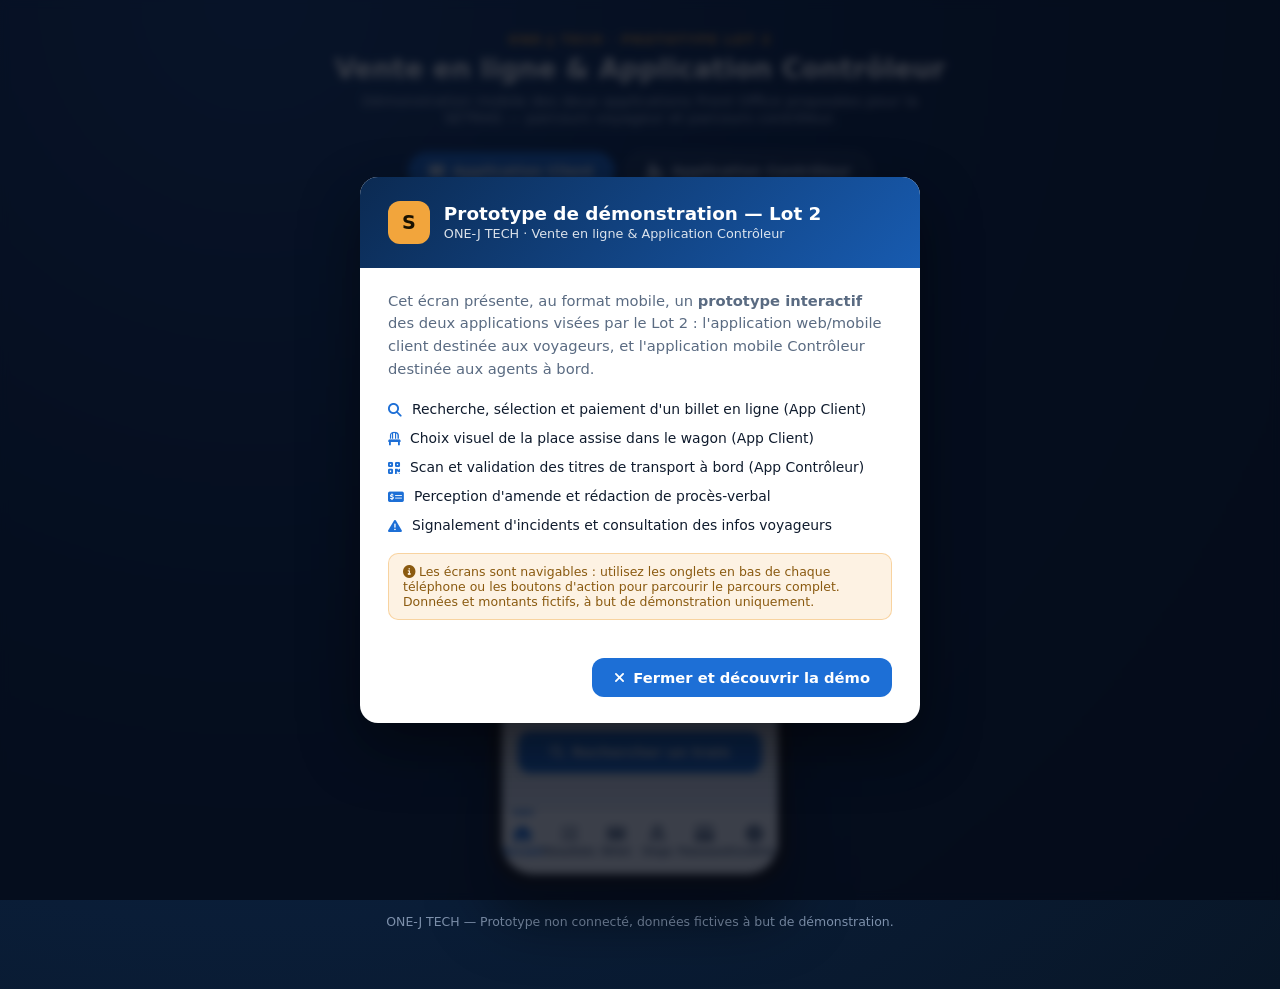
==== commit 6de377c6: "Add fullscreen toggle button to phone previews Lets viewers expand either mockup (client or controll" ====
--- a/index1.html
+++ b/index1.html
@@ -88,6 +88,26 @@
 .phone-block.hidden{display:none;}
 .phone-label{color:#fff; font-weight:700; font-size:.95rem; display:flex; align-items:center; gap:8px;}
 .phone-label i{color:var(--amber);}
+.fs-btn{
+  width:26px; height:26px; border-radius:50%; border:1px solid rgba(255,255,255,.28); background:rgba(255,255,255,.08);
+  color:#fff; display:inline-flex; align-items:center; justify-content:center; cursor:pointer; font-size:.68rem;
+  transition:.15s ease; flex-shrink:0;
+}
+.fs-btn i{color:#fff; margin:0;}
+.fs-btn:hover{background:rgba(255,255,255,.2); border-color:rgba(255,255,255,.5);}
+
+/* ===== Mode plein écran ===== */
+.phone-block:fullscreen, .phone-block:-webkit-full-screen{
+  width:100vw; height:100vh; max-width:none;
+  background:radial-gradient(circle at 50% 10%, #1a2c4d 0%, #070c17 65%, #04070d 100%);
+  display:flex; flex-direction:column; align-items:center; justify-content:center; gap:24px; padding:20px;
+}
+.phone-block:fullscreen .phone, .phone-block:-webkit-full-screen .phone{
+  transform:scale(var(--fs-scale,1)); transition:transform .2s ease;
+}
+.phone-block:fullscreen .fs-btn, .phone-block:-webkit-full-screen .fs-btn{
+  background:rgba(255,255,255,.14);
+}
 
 /* ===== PHONE FRAME ===== */
 .phone{
@@ -313,7 +333,9 @@
 
   <!-- ============ PHONE 1 : APPLICATION CLIENT ============ -->
   <div class="phone-block" id="blockClient">
-    <div class="phone-label"><i class="fa-solid fa-mobile-screen-button"></i> Application Web & Mobile Client</div>
+    <div class="phone-label"><i class="fa-solid fa-mobile-screen-button"></i> Application Web & Mobile Client
+      <button class="fs-btn" onclick="toggleFullscreen(this)" title="Basculer en plein écran"><i class="fa-solid fa-expand"></i></button>
+    </div>
     <div class="phone">
       <div class="notch"></div>
       <div class="screen">
@@ -476,7 +498,9 @@
 
   <!-- ============ PHONE 2 : APPLICATION CONTRÔLEUR ============ -->
   <div class="phone-block hidden" id="blockControl">
-    <div class="phone-label"><i class="fa-solid fa-user-shield"></i> Application Mobile Contrôleur</div>
+    <div class="phone-label"><i class="fa-solid fa-user-shield"></i> Application Mobile Contrôleur
+      <button class="fs-btn" onclick="toggleFullscreen(this)" title="Basculer en plein écran"><i class="fa-solid fa-expand"></i></button>
+    </div>
     <div class="phone">
       <div class="notch"></div>
       <div class="screen">
@@ -569,6 +593,36 @@
   o.style.transition='opacity .2s ease'; o.style.opacity='0';
   setTimeout(()=>o.remove(),200);
 }
+
+// ===== Bouton plein écran =====
+function toggleFullscreen(btn){
+  const block = btn.closest('.phone-block');
+  const fsEl = document.fullscreenElement || document.webkitFullscreenElement;
+  if(!fsEl){
+    const req = block.requestFullscreen || block.webkitRequestFullscreen;
+    if(req) req.call(block);
+  } else {
+    const exit = document.exitFullscreen || document.webkitExitFullscreen;
+    if(exit) exit.call(document);
+  }
+}
+function updateFullscreenState(){
+  const fsEl = document.fullscreenElement || document.webkitFullscreenElement;
+  document.querySelectorAll('.phone-block').forEach(block=>{
+    const icon = block.querySelector('.fs-btn i');
+    if(block === fsEl){
+      const scale = Math.min((window.innerWidth*0.9)/300, (window.innerHeight*0.9)/620, 2.6);
+      block.style.setProperty('--fs-scale', scale.toFixed(3));
+      if(icon){ icon.classList.remove('fa-expand'); icon.classList.add('fa-compress'); }
+    } else {
+      block.style.removeProperty('--fs-scale');
+      if(icon){ icon.classList.remove('fa-compress'); icon.classList.add('fa-expand'); }
+    }
+  });
+}
+document.addEventListener('fullscreenchange', updateFullscreenState);
+document.addEventListener('webkitfullscreenchange', updateFullscreenState);
+window.addEventListener('resize', updateFullscreenState);
 
 function showPhone(which){
   document.getElementById('blockClient').classList.toggle('hidden', which!=='client');
